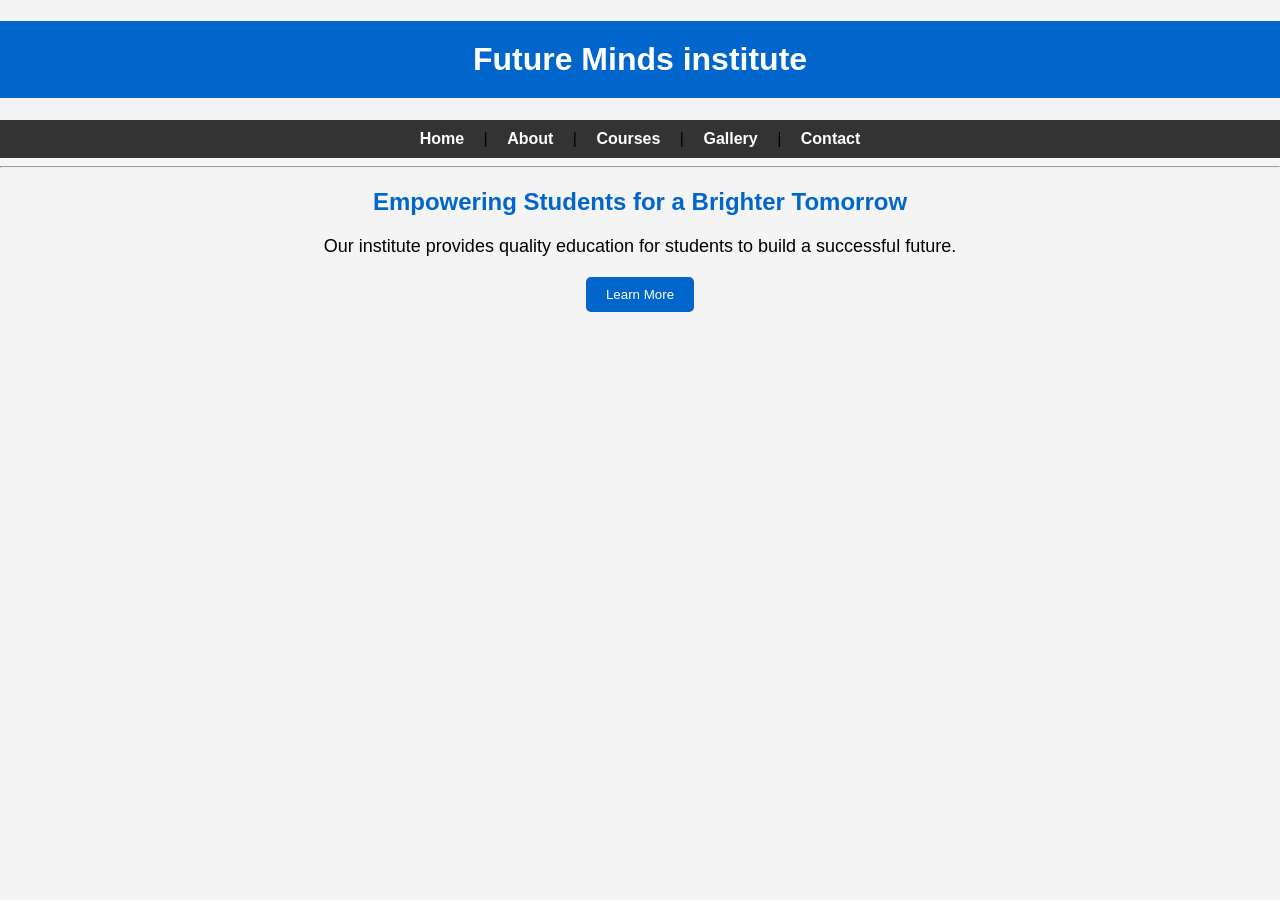
==== index.html @ 3199988d "Add files via upload" ====
<!DOCTYPE html>
<html lang="en">
<head>
    <meta charset="UTF-8">
    <meta name="viewport" content="width=device-width, initial-scale=1.0">
    <title>Educational Website</title>
    <link rel="stylesheet" href="style.css">
</head>
<script src="script.js"></script>

<body>

    <h1>Future Minds institute</h1>

    <nav>
        <a href="index.html">Home</a> |
        <a href="about.html">About</a> |
        <a href="courses.html">Courses</a> |
        <a href="gallery.html">Gallery</a> |
        <a href="contact.html">Contact</a>
    </nav>

    <hr>

    <h2>Empowering Students for a Brighter Tomorrow</h2>

    <p>
        Our institute provides quality education for students to build a successful future.
    </p>

    <button>Learn More</button>

</body>
</html>
---- style.css ----
body{
    font-family: Arial, sans-serif;
    margin:0;
    padding:0;
    background:#f4f4f4;
}

h1{
    background:#0066cc;
    color:white;
    padding:20px;
    text-align:center;
}

nav{
    background:#333;
    text-align:center;
    padding:10px;
}

nav a{
    color:white;
    text-decoration:none;
    margin:15px;
    font-weight:bold;
}

nav a:hover{
    color:yellow;
}

h2{
    text-align:center;
    color:#0066cc;
}

p{
    text-align:center;
    font-size:18px;
}

button{
    display:block;
    margin:20px auto;
    padding:10px 20px;
    background:#0066cc;
    color:white;
    border:none;
    border-radius:5px;
    cursor:pointer;
}

button:hover{
    background:#004999;
}
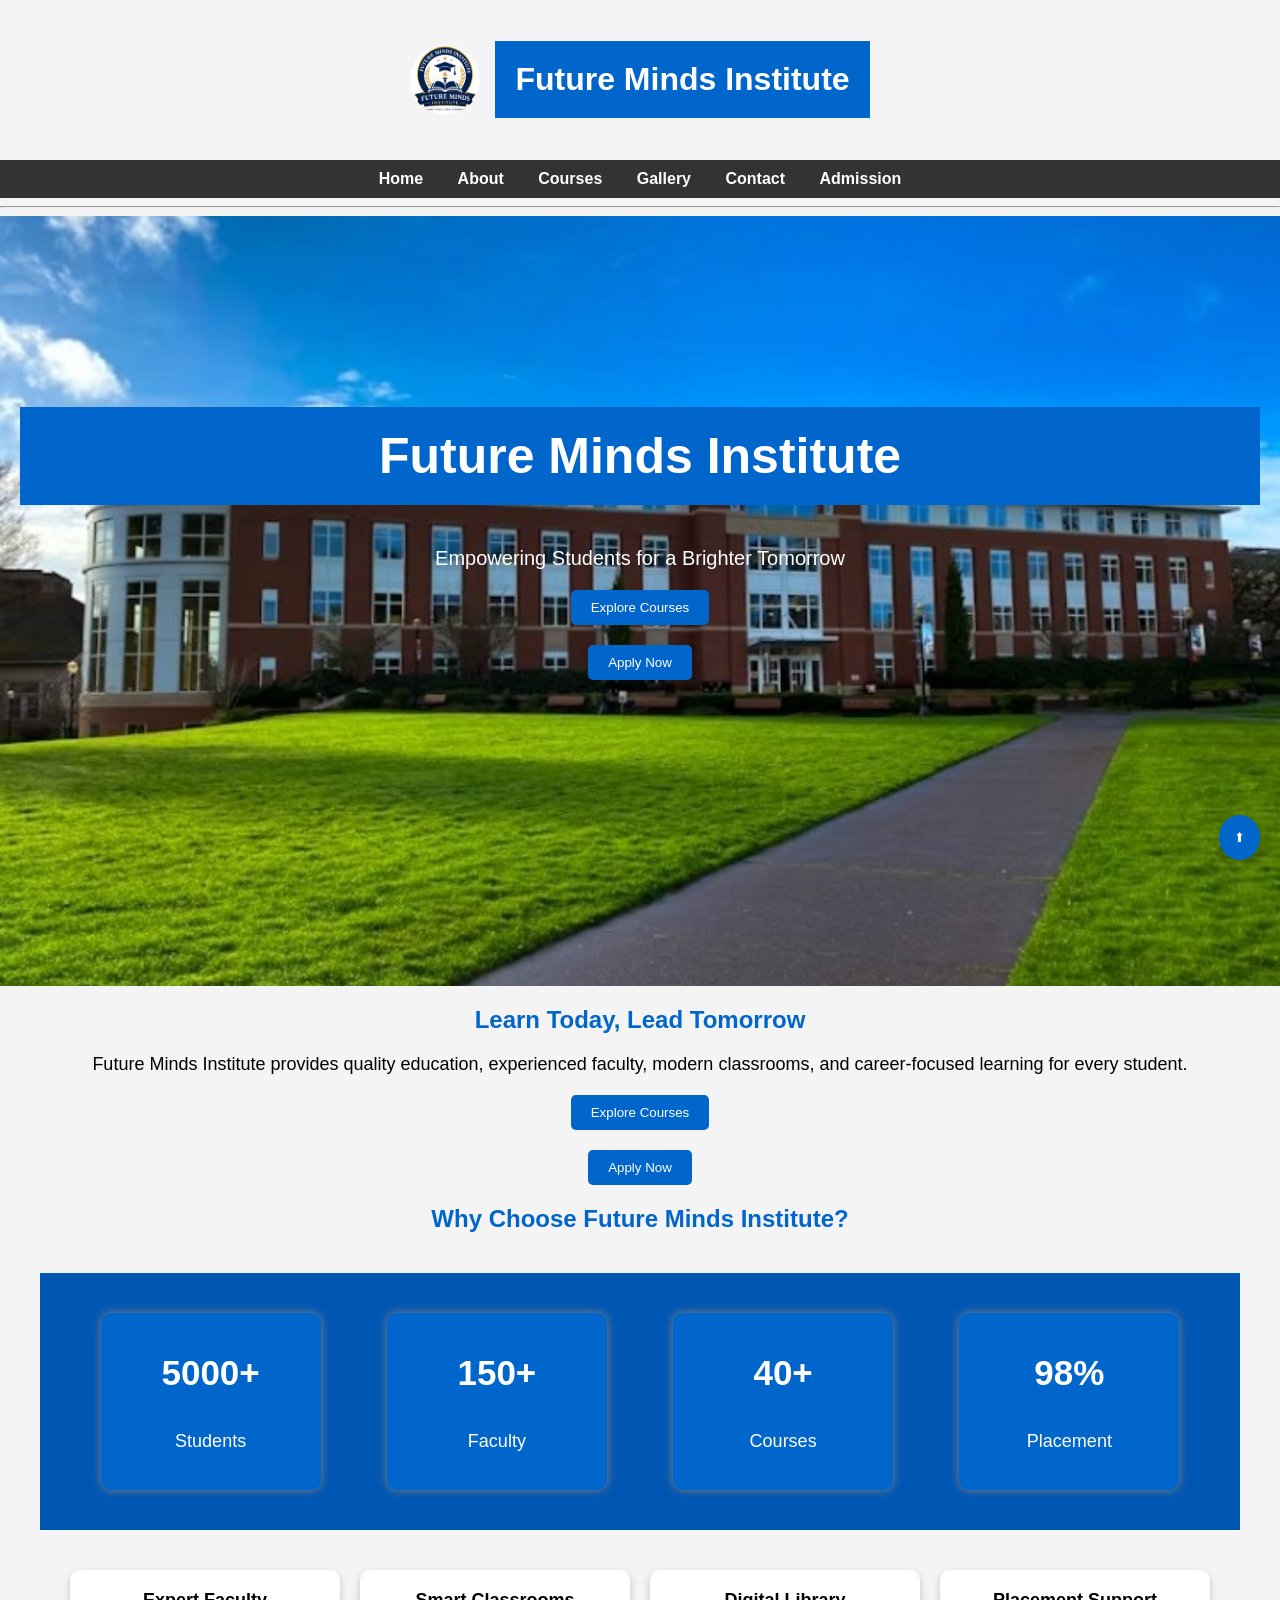
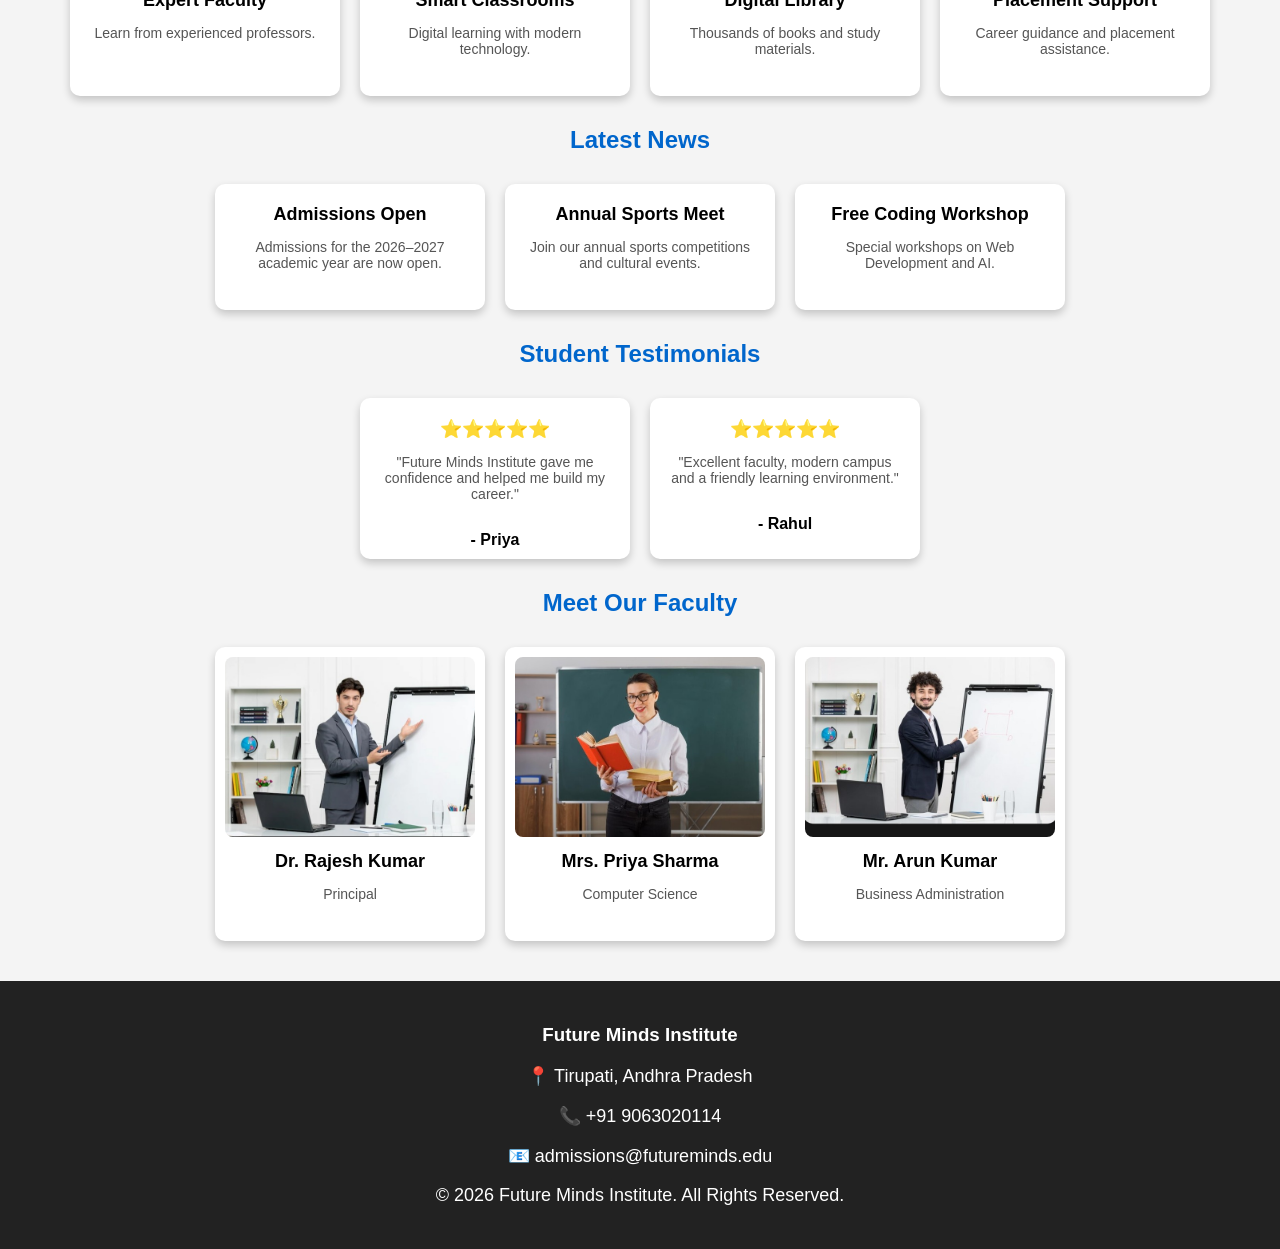
==== commit 965268cd: "Final Educational Website" ====
--- a/index.html
+++ b/index.html
@@ -1,34 +1,169 @@
-<!DOCTYPE html>
-<html lang="en">
-<head>
-    <meta charset="UTF-8">
-    <meta name="viewport" content="width=device-width, initial-scale=1.0">
-    <title>Educational Website</title>
-    <link rel="stylesheet" href="style.css">
-</head>
-<script src="script.js"></script>
-
-<body>
-
-    <h1>Future Minds institute</h1>
-
-    <nav>
-        <a href="index.html">Home</a> |
-        <a href="about.html">About</a> |
-        <a href="courses.html">Courses</a> |
-        <a href="gallery.html">Gallery</a> |
-        <a href="contact.html">Contact</a>
-    </nav>
-
-    <hr>
-
-    <h2>Empowering Students for a Brighter Tomorrow</h2>
-
-    <p>
-        Our institute provides quality education for students to build a successful future.
-    </p>
-
-    <button>Learn More</button>
-
-</body>
-</html>+<!DOCTYPE html>
+<html lang="en">
+<head>
+    <meta charset="UTF-8">
+    <meta name="viewport" content="width=device-width, initial-scale=1.0">
+    <title>Educational Website</title>
+    <link rel="stylesheet" href="style.css">
+</head>
+
+
+
+<button onclick="topFunction()" id="topBtn">⬆</button>
+
+<body>
+<div class="logo-container">
+    <img src="images/logo.jpeg" alt="Future Minds Institute Logo" width="70">
+    <h1>Future Minds Institute</h1>
+</div>
+
+    <nav>
+        <a href="index.html">Home</a> 
+        <a href="about.html">About</a> 
+        <a href="courses.html">Courses</a> 
+        <a href="gallery.html">Gallery</a> 
+        <a href="contact.html">Contact</a>
+        <a href="admission.html">Admission</a> 
+    </nav>
+
+    <hr>
+    <section class="hero">
+    <h1>Future Minds Institute</h1>
+    <p>Empowering Students for a Brighter Tomorrow</p>
+
+    <button onclick="showMessage()">Explore Courses</button>
+    <button>Apply Now</button>
+</section>
+
+
+    <h2>Learn Today, Lead Tomorrow</h2>
+
+<p>
+Future Minds Institute provides quality education, experienced faculty, modern classrooms, and career-focused learning for every student.
+</p>
+
+<button onclick="showMessage()">Explore Courses</button>
+<button>Apply Now</button>
+<h2>Why Choose Future Minds Institute?</h2>
+<div class="stats">
+
+<div class="box">
+<h1>5000+</h1>
+<p>Students</p>
+</div>
+
+<div class="box">
+<h1>150+</h1>
+<p>Faculty</p>
+</div>
+
+<div class="box">
+<h1>40+</h1>
+<p>Courses</p>
+</div>
+
+<div class="box">
+<h1>98%</h1>
+<p>Placement</p>
+</div>
+
+</div>
+
+<div class="features">
+
+<div class="card">
+<h3> Expert Faculty</h3>
+<p>Learn from experienced professors.</p>
+</div>
+
+<div class="card">
+<h3> Smart Classrooms</h3>
+<p>Digital learning with modern technology.</p>
+</div>
+
+<div class="card">
+<h3> Digital Library</h3>
+<p>Thousands of books and study materials.</p>
+</div>
+
+<div class="card">
+<h3> Placement Support</h3>
+<p>Career guidance and placement assistance.</p>
+</div>
+
+</div>
+<h2>Latest News</h2>
+
+<div class="features">
+
+<div class="card">
+<h3> Admissions Open</h3>
+<p>Admissions for the 2026–2027 academic year are now open.</p>
+</div>
+
+<div class="card">
+<h3> Annual Sports Meet</h3>
+<p>Join our annual sports competitions and cultural events.</p>
+</div>
+
+<div class="card">
+<h3> Free Coding Workshop</h3>
+<p>Special workshops on Web Development and AI.</p>
+</div>
+
+</div>
+<h2>Student Testimonials</h2>
+
+<div class="features">
+
+<div class="card">
+<h3>⭐⭐⭐⭐⭐</h3>
+<p>"Future Minds Institute gave me confidence and helped me build my career."</p>
+<b>- Priya</b>
+</div>
+
+<div class="card">
+<h3>⭐⭐⭐⭐⭐</h3>
+<p>"Excellent faculty, modern campus and a friendly learning environment."</p>
+<b>- Rahul</b>
+</div>
+
+</div>
+<h2>Meet Our Faculty</h2>
+
+<div class="features">
+
+<div class="card">
+<img src="images/faculty1.jpeg" alt="Faculty 1" width="150">
+<h3>Dr. Rajesh Kumar</h3>
+<p>Principal</p>
+</div>
+
+<div class="card">
+<img src="images/faculty2.jpeg" alt="Faculty 2" width="150">
+<h3>Mrs. Priya Sharma</h3>
+<p>Computer Science</p>
+</div>
+
+<div class="card">
+<img src="images/faculty3.jpeg" alt="Faculty 3" width="150">
+<h3>Mr. Arun Kumar</h3>
+<p>Business Administration</p>
+</div>
+
+</div>
+
+<footer>
+
+<h3>Future Minds Institute</h3>
+
+<p>📍 Tirupati, Andhra Pradesh</p>
+
+<p>📞 +91 9063020114</p>
+
+<p>📧 admissions@futureminds.edu</p>
+
+<p>© 2026 Future Minds Institute. All Rights Reserved.</p>
+
+</footer>
+
--- a/style.css
+++ b/style.css
@@ -1,55 +1,313 @@
-body{
-    font-family: Arial, sans-serif;
-    margin:0;
-    padding:0;
-    background:#f4f4f4;
-}
-
-h1{
-    background:#0066cc;
-    color:white;
-    padding:20px;
-    text-align:center;
-}
-
-nav{
-    background:#333;
-    text-align:center;
-    padding:10px;
-}
-
-nav a{
-    color:white;
-    text-decoration:none;
-    margin:15px;
-    font-weight:bold;
-}
-
-nav a:hover{
-    color:yellow;
-}
-
-h2{
-    text-align:center;
-    color:#0066cc;
-}
-
-p{
-    text-align:center;
-    font-size:18px;
-}
-
-button{
-    display:block;
-    margin:20px auto;
-    padding:10px 20px;
-    background:#0066cc;
-    color:white;
-    border:none;
-    border-radius:5px;
-    cursor:pointer;
-}
-
-button:hover{
-    background:#004999;
+body{
+    font-family: Arial, sans-serif;
+    margin:0;
+    padding:0;
+    background:#f4f4f4;
+}
+
+h1{
+    background:#0066cc;
+    color:white;
+    padding:20px;
+    text-align:center;
+}
+
+nav{
+    background:#333;
+    text-align:center;
+    padding:10px;
+}
+
+nav a{
+    color:white;
+    text-decoration:none;
+    margin:15px;
+    font-weight:bold;
+}
+
+nav a:hover{
+    color:yellow;
+}
+
+h2{
+    text-align:center;
+    color:#0066cc;
+}
+
+p{
+    text-align:center;
+    font-size:18px;
+}
+
+button{
+    display:block;
+    margin:20px auto;
+    padding:10px 20px;
+    background:#0066cc;
+    color:white;
+    border:none;
+    border-radius:5px;
+    cursor:pointer;
+}
+
+button:hover{
+    background:#004999;
+}
+.features{
+display:flex;
+justify-content:center;
+gap:20px;
+flex-wrap:wrap;
+margin:30px;
+}
+
+.card{
+background:white;
+width:220px;
+padding:20px;
+border-radius:10px;
+box-shadow:0 0 10px gray;
+text-align:center;
+}
+
+.card:hover{
+transform:scale(1.05);
+}
+.stats{
+display:flex;
+justify-content:center;
+gap:25px;
+flex-wrap:wrap;
+margin:40px;
+}
+
+.box{
+background:#0066cc;
+color:white;
+width:180px;
+padding:20px;
+border-radius:10px;
+text-align:center;
+box-shadow:0 0 10px gray;
+}
+
+.box h1{
+margin:0;
+font-size:35px;
+}
+footer{
+background:#222;
+color:white;
+text-align:center;
+padding:25px;
+margin-top:40px;
+}
+#topBtn{
+    position: fixed;
+    bottom: 20px;
+    right: 20px;
+    padding: 15px;
+    border: none;
+    border-radius: 50%;
+    cursor: pointer;
+}
+.hero{
+    background:linear-gradient(rgba(0,0,0,.5),rgba(0,0,0,.5)), url("images/building.jpg");
+    background-size:cover;
+    background-position:center;
+    color:white;
+    text-align:center;
+    padding:120px 20px;
+}
+
+.hero h1{
+    font-size:50px;
+}
+
+.hero p{
+    font-size:22px;
+}
+.hero {
+    background: url("images/hero.jpeg") no-repeat center center/cover;
+    height: 500px;
+    color: white;
+    text-align: center;
+    padding-top: 150px;
+}
+
+.hero h2{
+    font-size:40px;
+}
+
+.hero p{
+    font-size:20px;
+}
+nav{
+    position: sticky;
+    top:0;
+    z-index:1000;
+}
+.card{
+    transition:0.4s;
+}
+
+.card:hover{
+    transform:translateY(-10px);
+    box-shadow:0 10px 20px rgba(0,0,0,0.3);
+}
+
+button:hover{
+    background:#ff9800;
+}
+.logo-container{
+    display:flex;
+    align-items:center;
+    justify-content:center;
+    gap:15px;
+    margin:20px 0;
+}
+
+.logo-container img{
+    width:70px;
+    height:70px;
+    border-radius:50%;
+}
+
+.stats{
+    display: flex;
+    justify-content: space-around;
+    background: #0056b3;
+    color: white;
+    padding: 40px;
+    text-align: center;
+}
+
+.stats h2{
+    font-size: 36px;
+}
+
+.cta{
+    background:#0d6efd;
+    color:white;
+    text-align:center;
+    padding:50px;
+}
+.gallery-container{
+    display: flex;
+    flex-wrap: wrap;
+    justify-content: center;
+    gap: 20px;
+    padding: 20px;
+}
+
+.card{
+    width: 250px;
+    background: white;
+    border-radius: 10px;
+    box-shadow: 0 4px 8px rgba(0,0,0,0.2);
+    text-align: center;
+    overflow: hidden;
+}
+
+.card img{
+    width: 100%;
+    height: 180px;
+    object-fit: cover;
+}
+
+.card h3{
+    margin: 10px 0;
+}
+
+.card p{
+    padding: 0 10px 15px;
+    color: #555;
+}
+.gallery-container{
+    display: grid;
+    grid-template-columns: repeat(2, 1fr);
+    gap: 20px;
+    padding: 20px;
+}
+
+.card{
+    background: white;
+    border-radius: 10px;
+    box-shadow: 0 4px 8px rgba(0,0,0,0.2);
+    text-align: center;
+    padding: 10px;
+}
+
+.card img{
+    width: 100%;
+    height: 220px;
+    object-fit: cover;
+    border-radius: 8px;
+}
+
+.gallery-container{
+    display: grid;
+    grid-template-columns: repeat(4, 1fr);
+    gap: 20px;
+    padding: 20px;
+}
+
+.card{
+    background: white;
+    border-radius: 10px;
+    box-shadow: 0 4px 8px rgba(0,0,0,0.2);
+    text-align: center;
+    padding: 10px;
+}
+
+.card img{
+    width: 100%;
+    height: 180px;
+    object-fit: cover;
+    border-radius: 8px;
+}
+
+.card h3{
+    font-size: 18px;
+    margin: 10px 0;
+}
+
+.card p{
+    font-size: 14px;
+    color: #555;
+}
+.admission-form{
+    width:60%;
+    margin:auto;
+    background:white;
+    padding:30px;
+    border-radius:10px;
+    box-shadow:0 0 10px gray;
+}
+
+.admission-form input,
+.admission-form textarea,
+.admission-form select{
+    width:100%;
+    padding:10px;
+    margin-top:5px;
+    border:1px solid #ccc;
+    border-radius:5px;
+}
+
+.admission-form input[type="radio"]{
+    width:auto;
+}
+
+.admission-form input[type="submit"]{
+    background:#0056b3;
+    color:white;
+    border:none;
+    padding:12px;
+    cursor:pointer;
+    font-size:18px;
+}
+
+.admission-form input[type="submit"]:hover{
+    background:#003d80;
 }
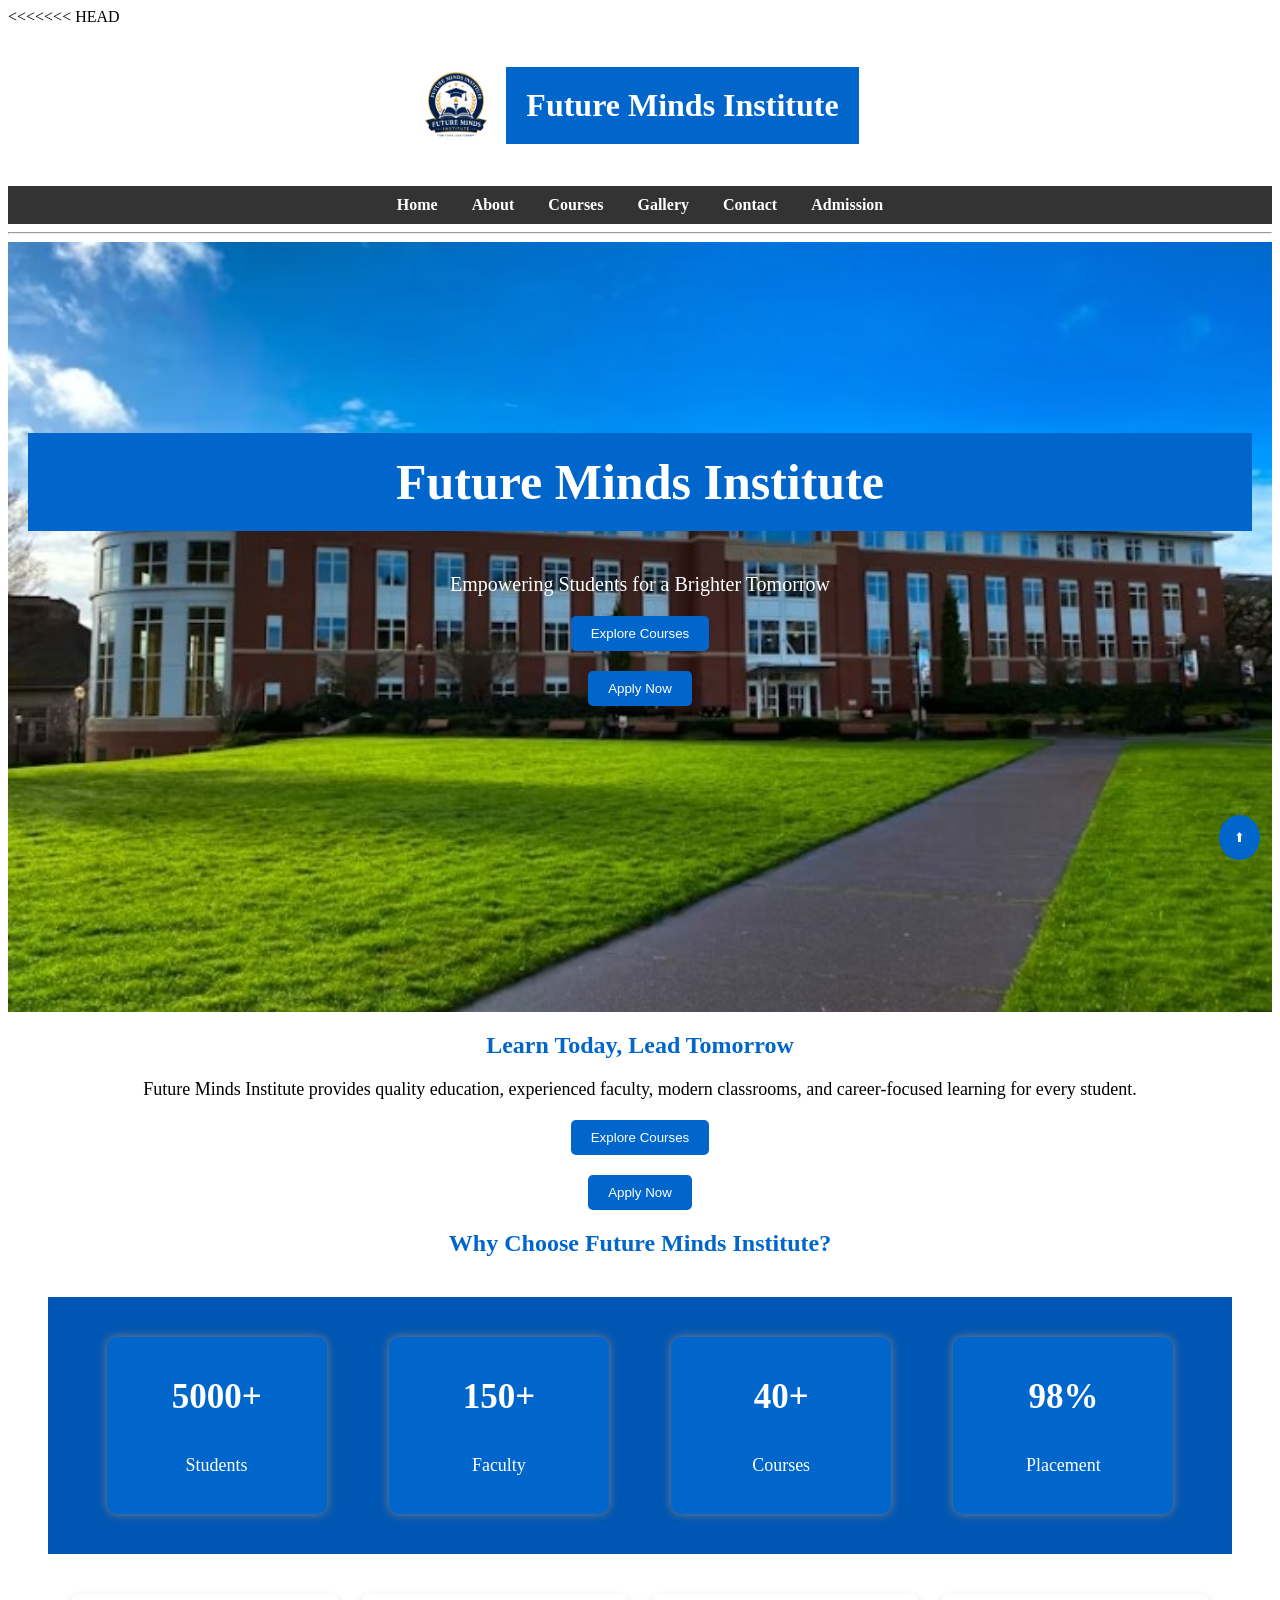
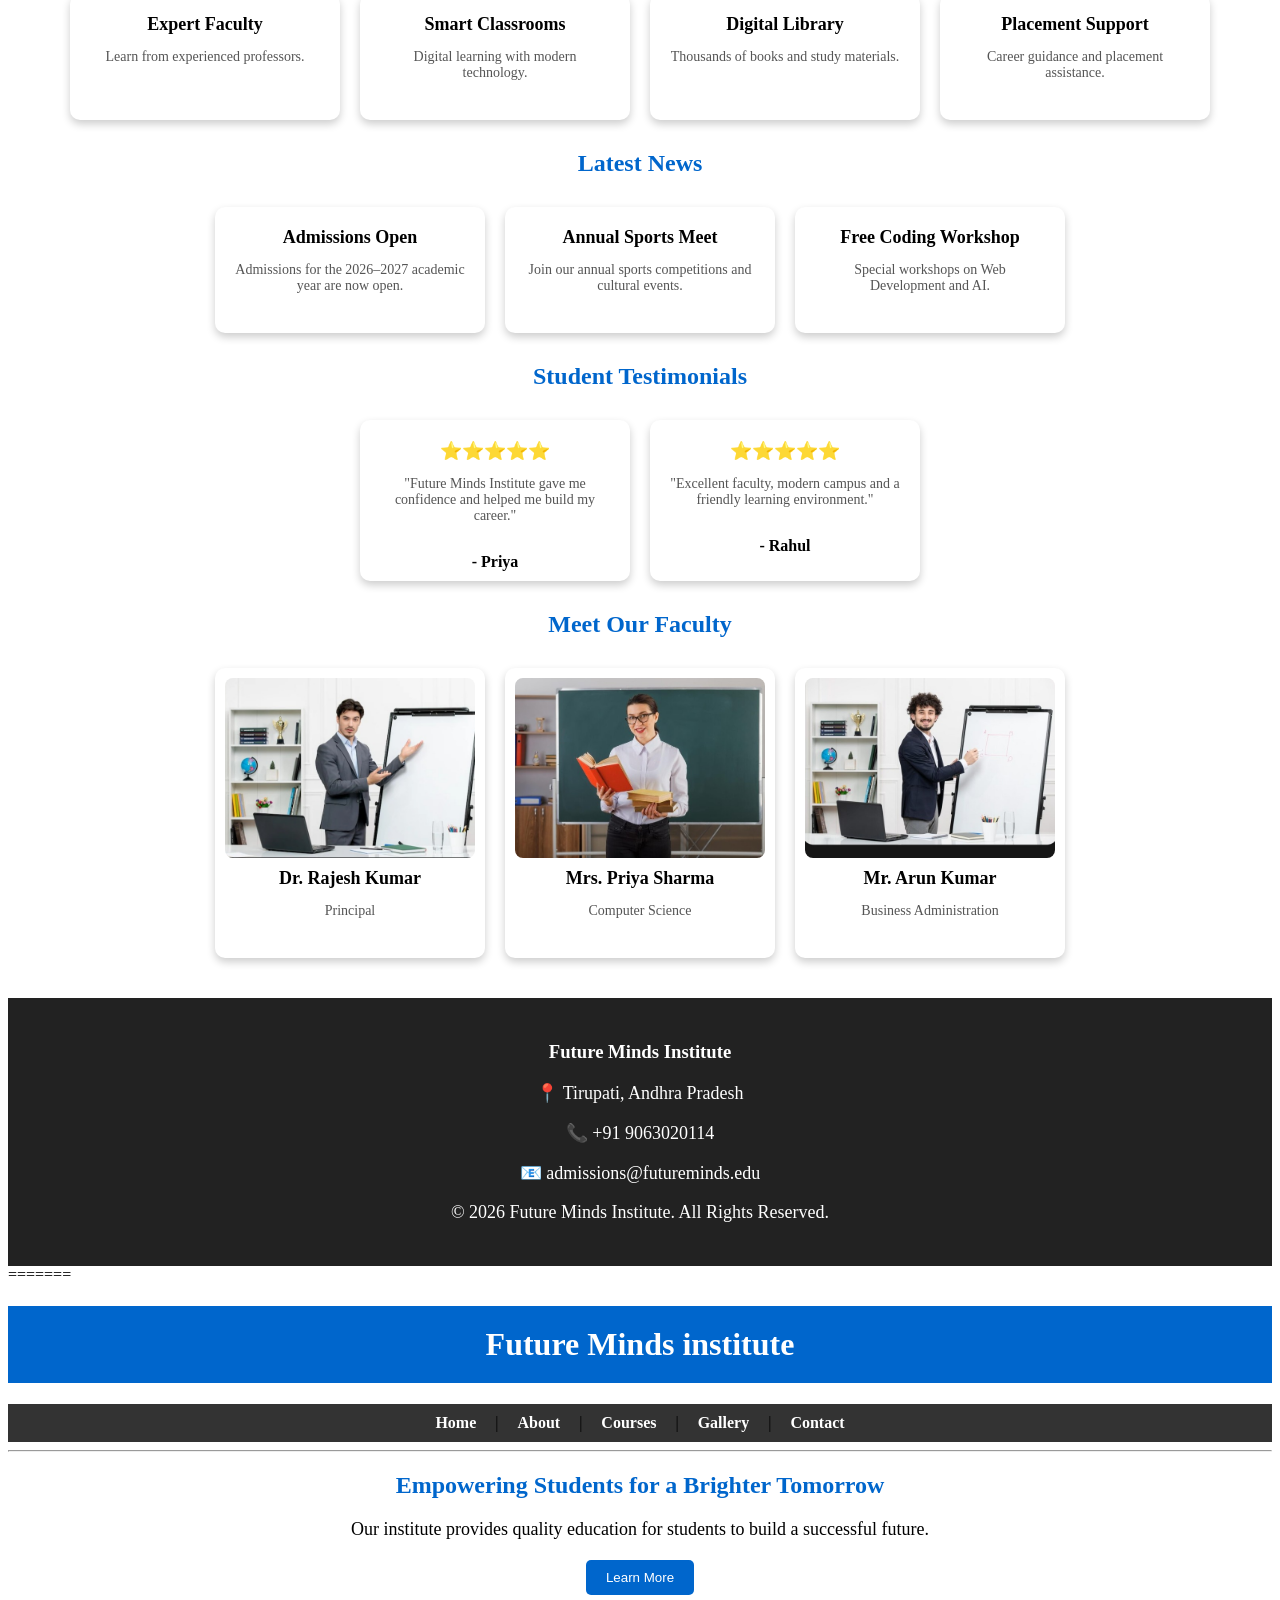
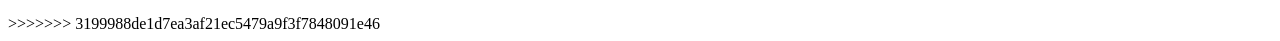
==== commit 5dd2831a: "Resolved merge conflicts" ====
--- a/index.html
+++ b/index.html
@@ -1,3 +1,4 @@
+<<<<<<< HEAD
 <!DOCTYPE html>
 <html lang="en">
 <head>
@@ -167,3 +168,39 @@
 
 </footer>
 
+=======
+<!DOCTYPE html>
+<html lang="en">
+<head>
+    <meta charset="UTF-8">
+    <meta name="viewport" content="width=device-width, initial-scale=1.0">
+    <title>Educational Website</title>
+    <link rel="stylesheet" href="style.css">
+</head>
+<script src="script.js"></script>
+
+<body>
+
+    <h1>Future Minds institute</h1>
+
+    <nav>
+        <a href="index.html">Home</a> |
+        <a href="about.html">About</a> |
+        <a href="courses.html">Courses</a> |
+        <a href="gallery.html">Gallery</a> |
+        <a href="contact.html">Contact</a>
+    </nav>
+
+    <hr>
+
+    <h2>Empowering Students for a Brighter Tomorrow</h2>
+
+    <p>
+        Our institute provides quality education for students to build a successful future.
+    </p>
+
+    <button>Learn More</button>
+
+</body>
+</html>
+>>>>>>> 3199988de1d7ea3af21ec5479a9f3f7848091e46
--- a/style.css
+++ b/style.css
@@ -1,3 +1,4 @@
+<<<<<<< HEAD
 body{
     font-family: Arial, sans-serif;
     margin:0;
@@ -310,4 +311,60 @@
 
 .admission-form input[type="submit"]:hover{
     background:#003d80;
+=======
+body{
+    font-family: Arial, sans-serif;
+    margin:0;
+    padding:0;
+    background:#f4f4f4;
+}
+
+h1{
+    background:#0066cc;
+    color:white;
+    padding:20px;
+    text-align:center;
+}
+
+nav{
+    background:#333;
+    text-align:center;
+    padding:10px;
+}
+
+nav a{
+    color:white;
+    text-decoration:none;
+    margin:15px;
+    font-weight:bold;
+}
+
+nav a:hover{
+    color:yellow;
+}
+
+h2{
+    text-align:center;
+    color:#0066cc;
+}
+
+p{
+    text-align:center;
+    font-size:18px;
+}
+
+button{
+    display:block;
+    margin:20px auto;
+    padding:10px 20px;
+    background:#0066cc;
+    color:white;
+    border:none;
+    border-radius:5px;
+    cursor:pointer;
+}
+
+button:hover{
+    background:#004999;
+>>>>>>> 3199988de1d7ea3af21ec5479a9f3f7848091e46
 }
--- a/style.css
+++ b/style.css
@@ -1,3 +1,4 @@
+<<<<<<< HEAD
 body{
     font-family: Arial, sans-serif;
     margin:0;
@@ -310,4 +311,60 @@
 
 .admission-form input[type="submit"]:hover{
     background:#003d80;
+=======
+body{
+    font-family: Arial, sans-serif;
+    margin:0;
+    padding:0;
+    background:#f4f4f4;
+}
+
+h1{
+    background:#0066cc;
+    color:white;
+    padding:20px;
+    text-align:center;
+}
+
+nav{
+    background:#333;
+    text-align:center;
+    padding:10px;
+}
+
+nav a{
+    color:white;
+    text-decoration:none;
+    margin:15px;
+    font-weight:bold;
+}
+
+nav a:hover{
+    color:yellow;
+}
+
+h2{
+    text-align:center;
+    color:#0066cc;
+}
+
+p{
+    text-align:center;
+    font-size:18px;
+}
+
+button{
+    display:block;
+    margin:20px auto;
+    padding:10px 20px;
+    background:#0066cc;
+    color:white;
+    border:none;
+    border-radius:5px;
+    cursor:pointer;
+}
+
+button:hover{
+    background:#004999;
+>>>>>>> 3199988de1d7ea3af21ec5479a9f3f7848091e46
 }
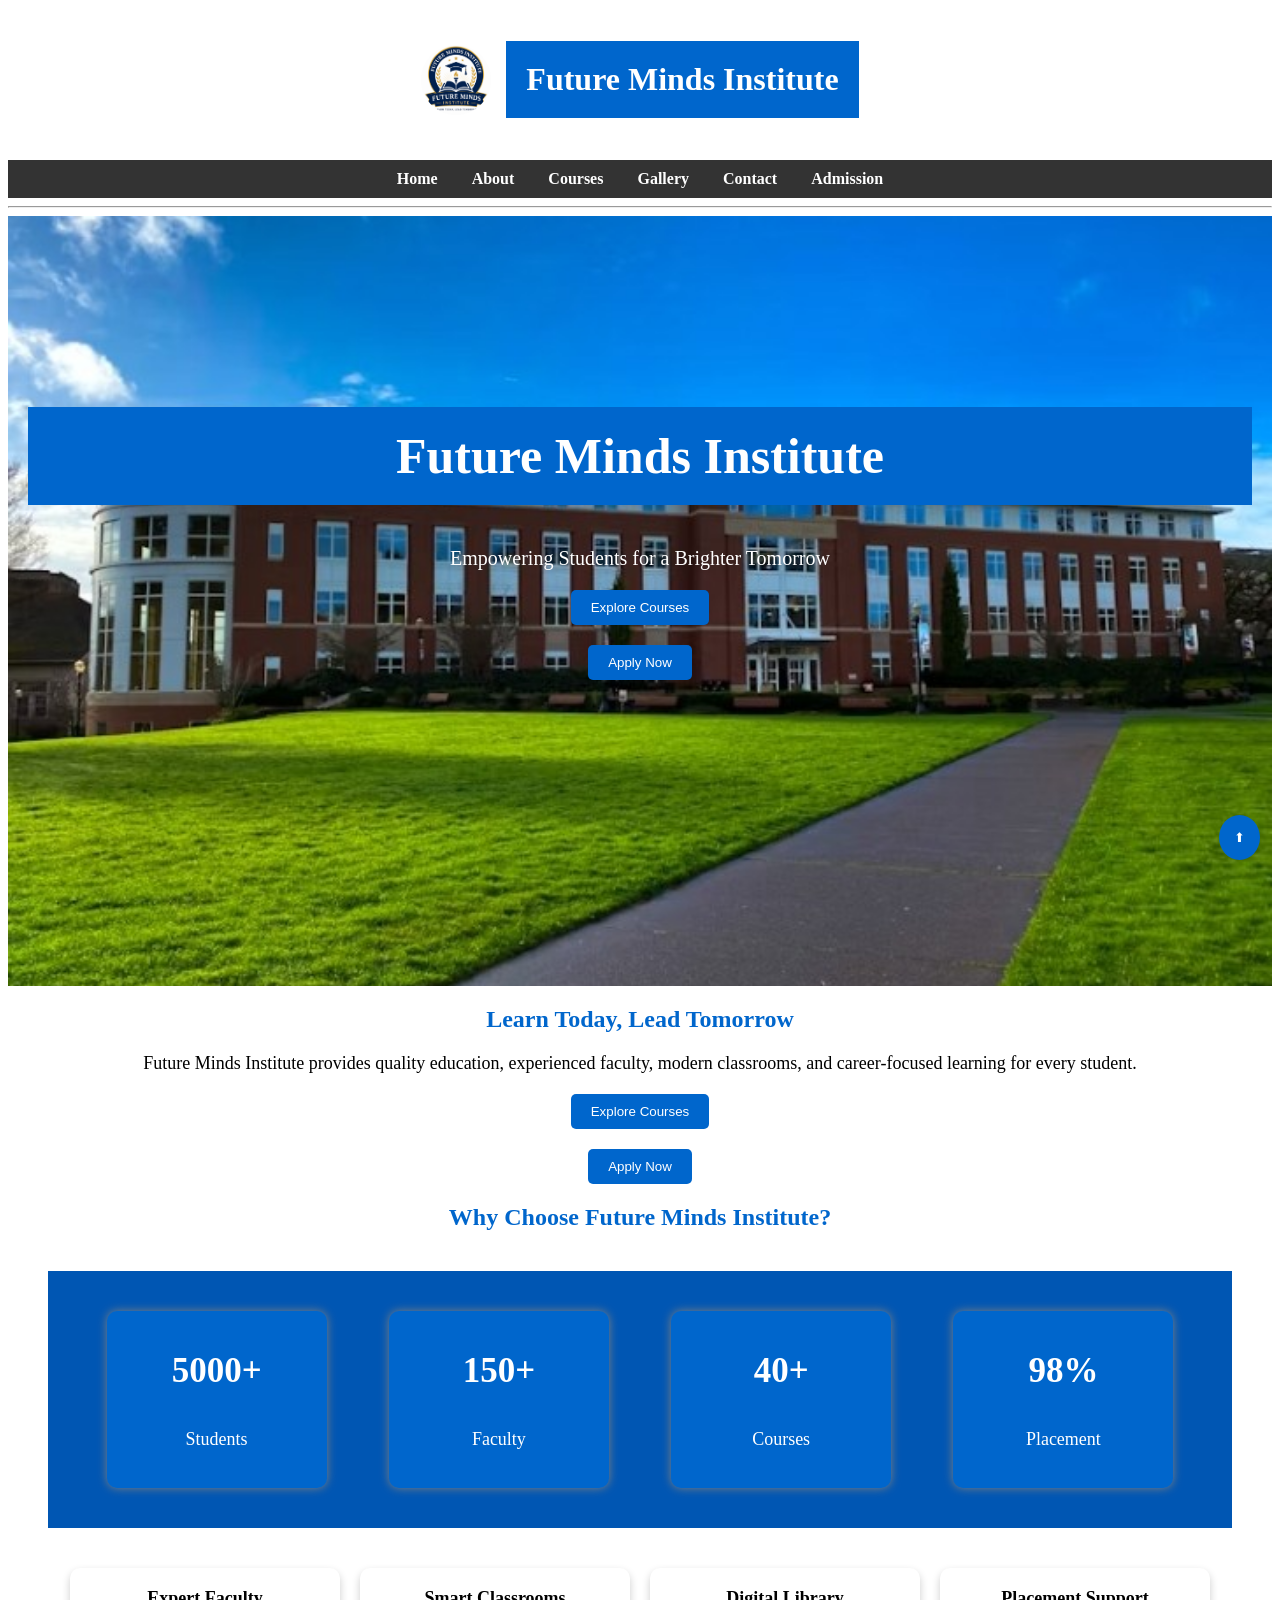
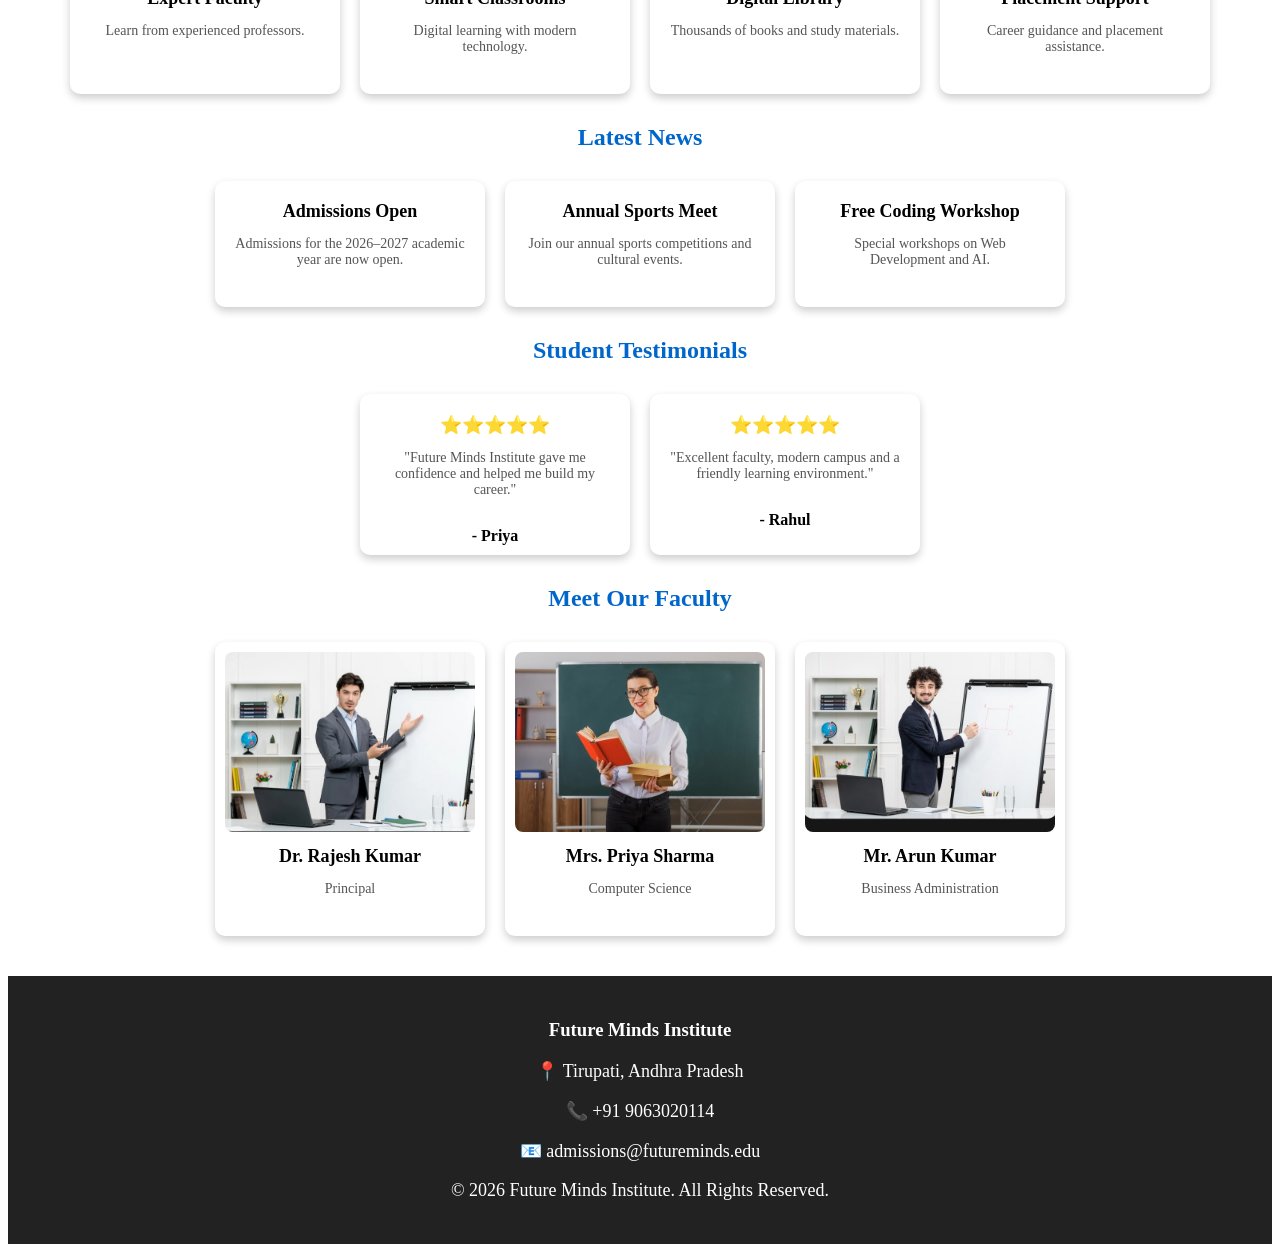
==== commit 16207fe5: "fixed merge conflict" ====
--- a/index.html
+++ b/index.html
@@ -1,4 +1,3 @@
-<<<<<<< HEAD
 <!DOCTYPE html>
 <html lang="en">
 <head>
@@ -168,39 +167,3 @@
 
 </footer>
 
-=======
-<!DOCTYPE html>
-<html lang="en">
-<head>
-    <meta charset="UTF-8">
-    <meta name="viewport" content="width=device-width, initial-scale=1.0">
-    <title>Educational Website</title>
-    <link rel="stylesheet" href="style.css">
-</head>
-<script src="script.js"></script>
-
-<body>
-
-    <h1>Future Minds institute</h1>
-
-    <nav>
-        <a href="index.html">Home</a> |
-        <a href="about.html">About</a> |
-        <a href="courses.html">Courses</a> |
-        <a href="gallery.html">Gallery</a> |
-        <a href="contact.html">Contact</a>
-    </nav>
-
-    <hr>
-
-    <h2>Empowering Students for a Brighter Tomorrow</h2>
-
-    <p>
-        Our institute provides quality education for students to build a successful future.
-    </p>
-
-    <button>Learn More</button>
-
-</body>
-</html>
->>>>>>> 3199988de1d7ea3af21ec5479a9f3f7848091e46
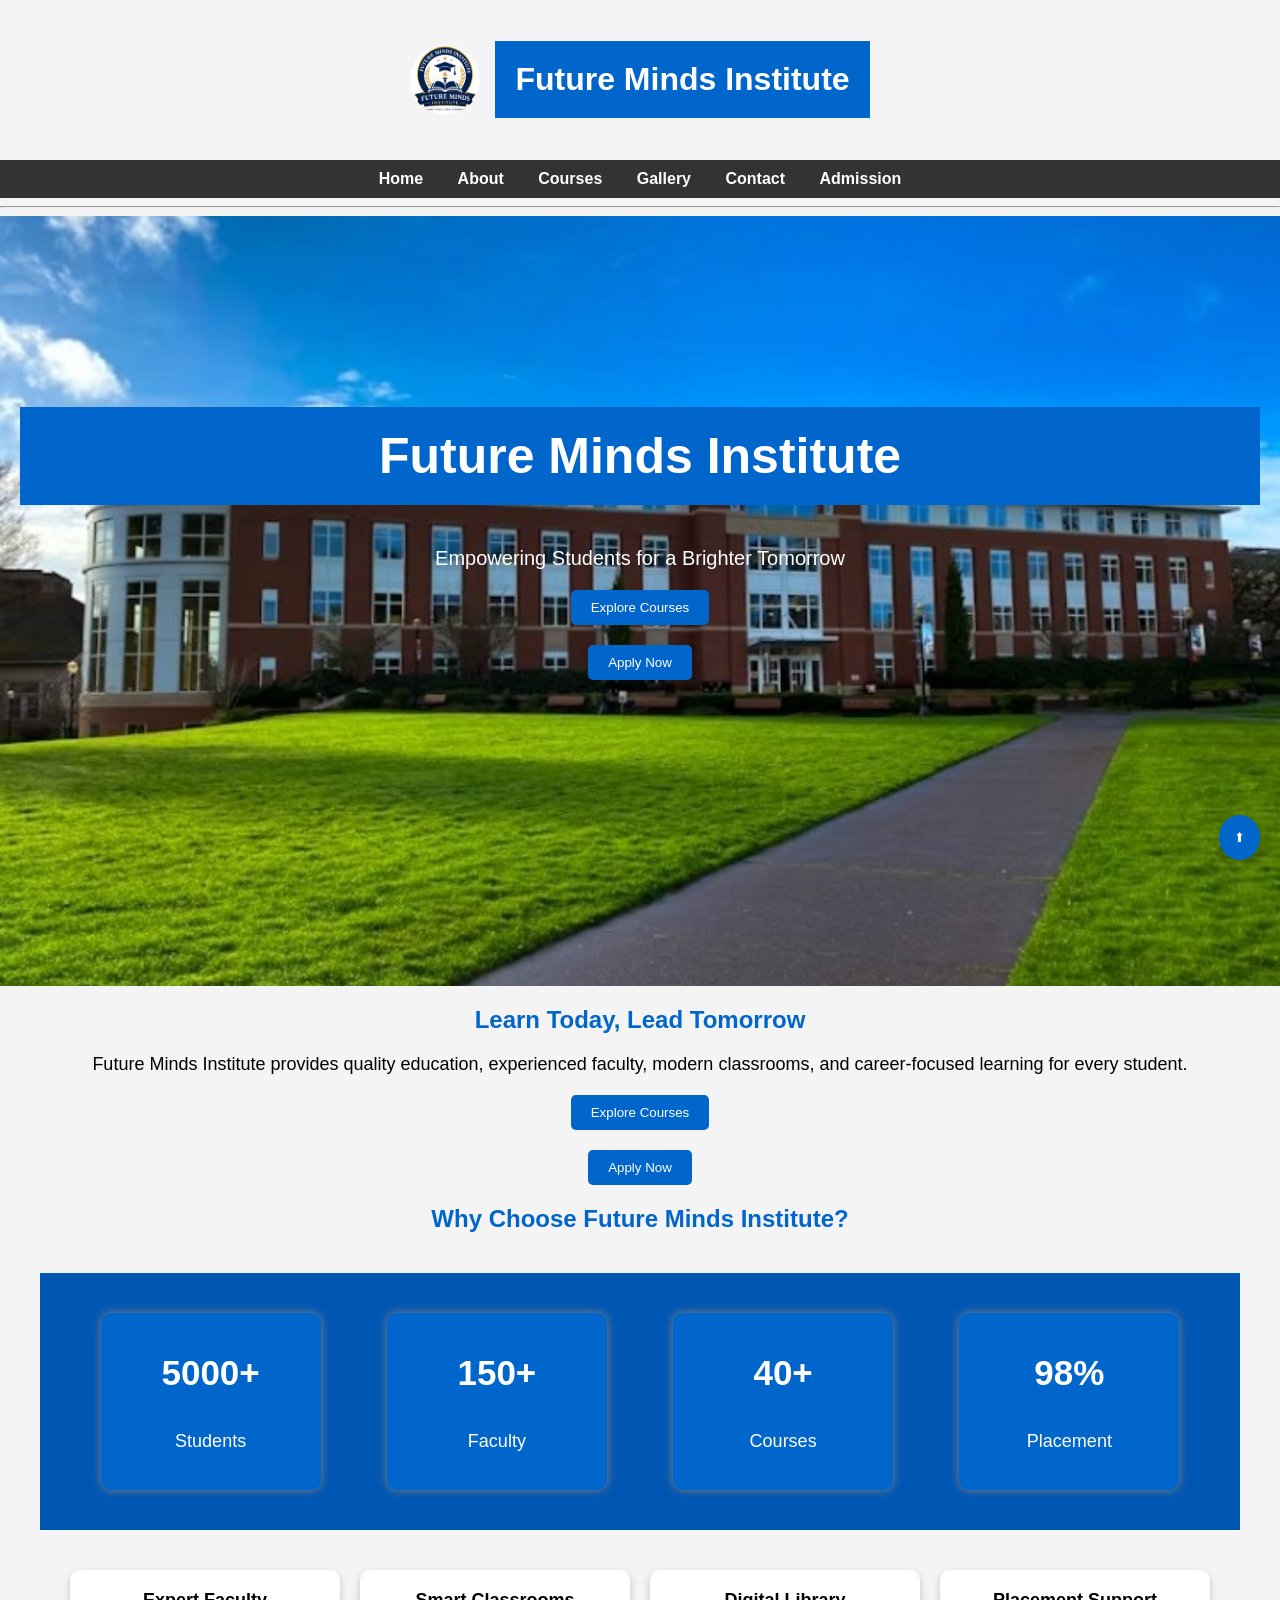
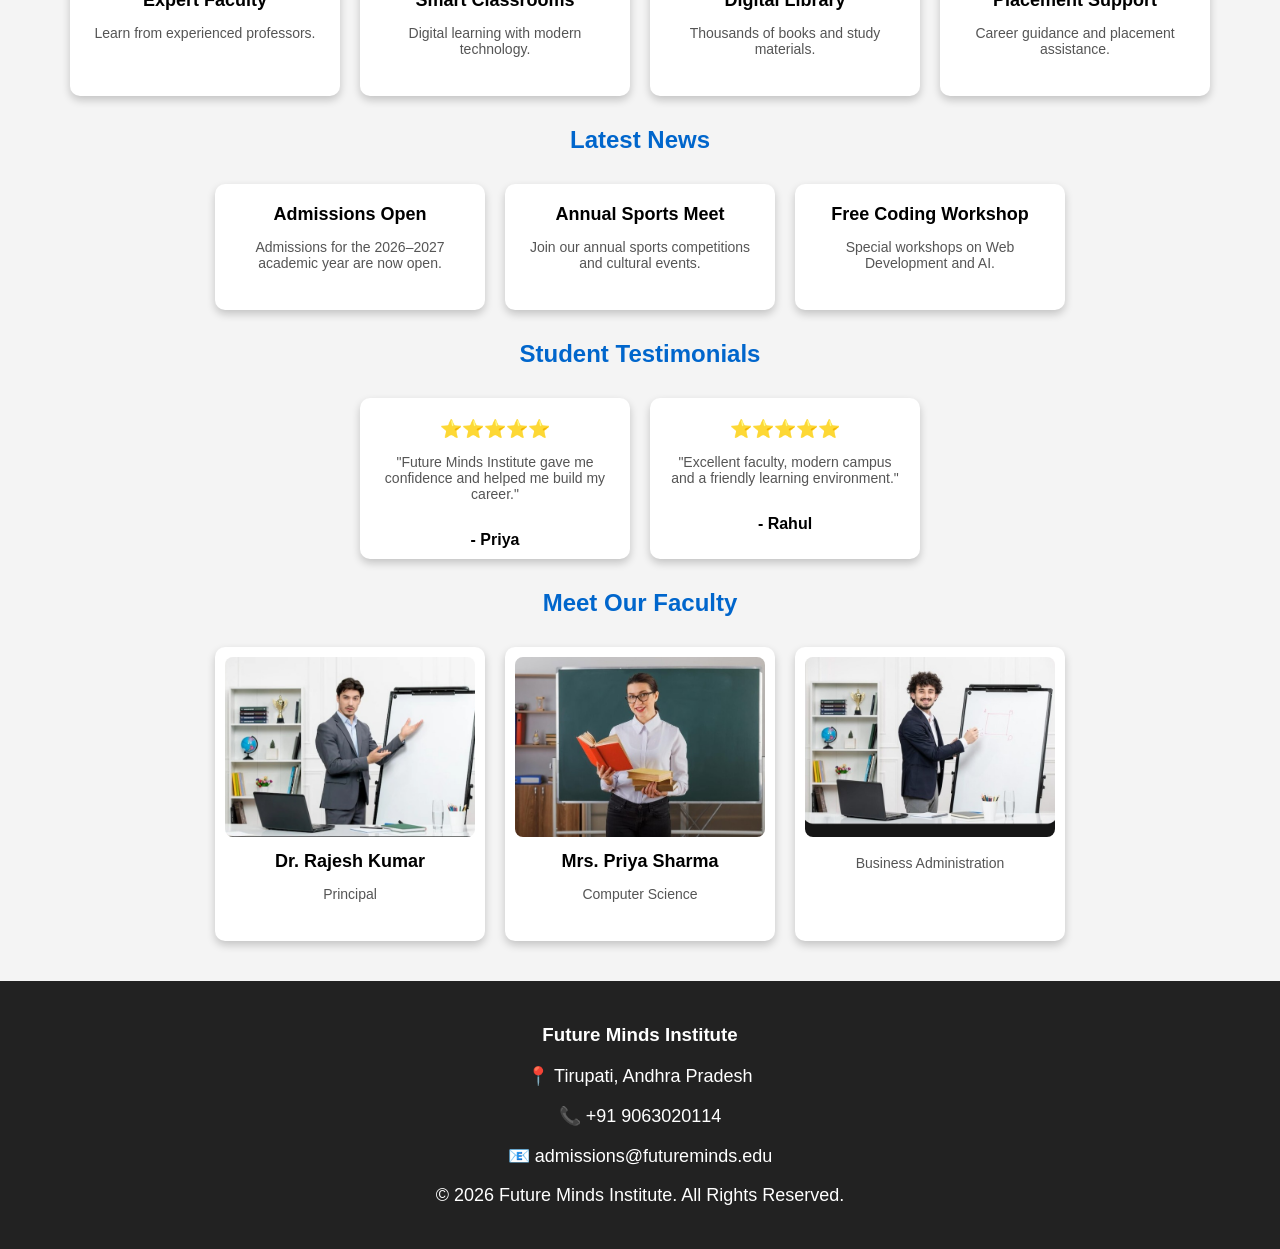
==== commit 1428f33f: "Improved SEO" ====
--- a/index.html
+++ b/index.html
@@ -1,19 +1,26 @@
 <!DOCTYPE html>
 <html lang="en">
 <head>
+
     <meta charset="UTF-8">
     <meta name="viewport" content="width=device-width, initial-scale=1.0">
-    <title>Educational Website</title>
+    <meta name="description" content="Future Minds Institute provides quality education with experienced faculty, smart classrooms, computer labs, library, sports facilities, cultural activities, and online admissions.">
+    <meta name="keywords" content="Future Minds Institute, College, Education, Admissions, Computer Science, Library, Smart Classroom, Andhra Pradesh">
+    <meta name="author" content="Future Minds Institute">
+    
+    
+    <title>Future Minds Institute | Best Educational Institute in Andhra Pradesh</title> 
+    
     <link rel="stylesheet" href="style.css">
 </head>
 
-
+<body>
 
 <button onclick="topFunction()" id="topBtn">⬆</button>
 
-<body>
+
 <div class="logo-container">
-    <img src="images/logo.jpeg" alt="Future Minds Institute Logo" width="70">
+    <img src="images/logo.jpeg" alt="Official Logo Of Future Minds Institute" width="70">
     <h1>Future Minds Institute</h1>
 </div>
 
@@ -134,20 +141,19 @@
 <div class="features">
 
 <div class="card">
-<img src="images/faculty1.jpeg" alt="Faculty 1" width="150">
+<img src="images/faculty1.jpeg" alt="Principal Dr. Rajesh Kumar" width="150">
 <h3>Dr. Rajesh Kumar</h3>
 <p>Principal</p>
 </div>
 
 <div class="card">
-<img src="images/faculty2.jpeg" alt="Faculty 2" width="150">
+<img src="images/faculty2.jpeg" alt="Computer Science Faculty Mrs. Priya Sharma" width="150">
 <h3>Mrs. Priya Sharma</h3>
 <p>Computer Science</p>
 </div>
 
 <div class="card">
-<img src="images/faculty3.jpeg" alt="Faculty 3" width="150">
-<h3>Mr. Arun Kumar</h3>
+<img src="images/faculty3.jpeg" alt="Business Administration Faculty Mr. Arun Kumar" width="150">
 <p>Business Administration</p>
 </div>
 
--- a/style.css
+++ b/style.css
@@ -1,4 +1,3 @@
-<<<<<<< HEAD
 body{
     font-family: Arial, sans-serif;
     margin:0;
@@ -311,60 +310,4 @@
 
 .admission-form input[type="submit"]:hover{
     background:#003d80;
-=======
-body{
-    font-family: Arial, sans-serif;
-    margin:0;
-    padding:0;
-    background:#f4f4f4;
-}
-
-h1{
-    background:#0066cc;
-    color:white;
-    padding:20px;
-    text-align:center;
-}
-
-nav{
-    background:#333;
-    text-align:center;
-    padding:10px;
-}
-
-nav a{
-    color:white;
-    text-decoration:none;
-    margin:15px;
-    font-weight:bold;
-}
-
-nav a:hover{
-    color:yellow;
-}
-
-h2{
-    text-align:center;
-    color:#0066cc;
-}
-
-p{
-    text-align:center;
-    font-size:18px;
-}
-
-button{
-    display:block;
-    margin:20px auto;
-    padding:10px 20px;
-    background:#0066cc;
-    color:white;
-    border:none;
-    border-radius:5px;
-    cursor:pointer;
-}
-
-button:hover{
-    background:#004999;
->>>>>>> 3199988de1d7ea3af21ec5479a9f3f7848091e46
 }
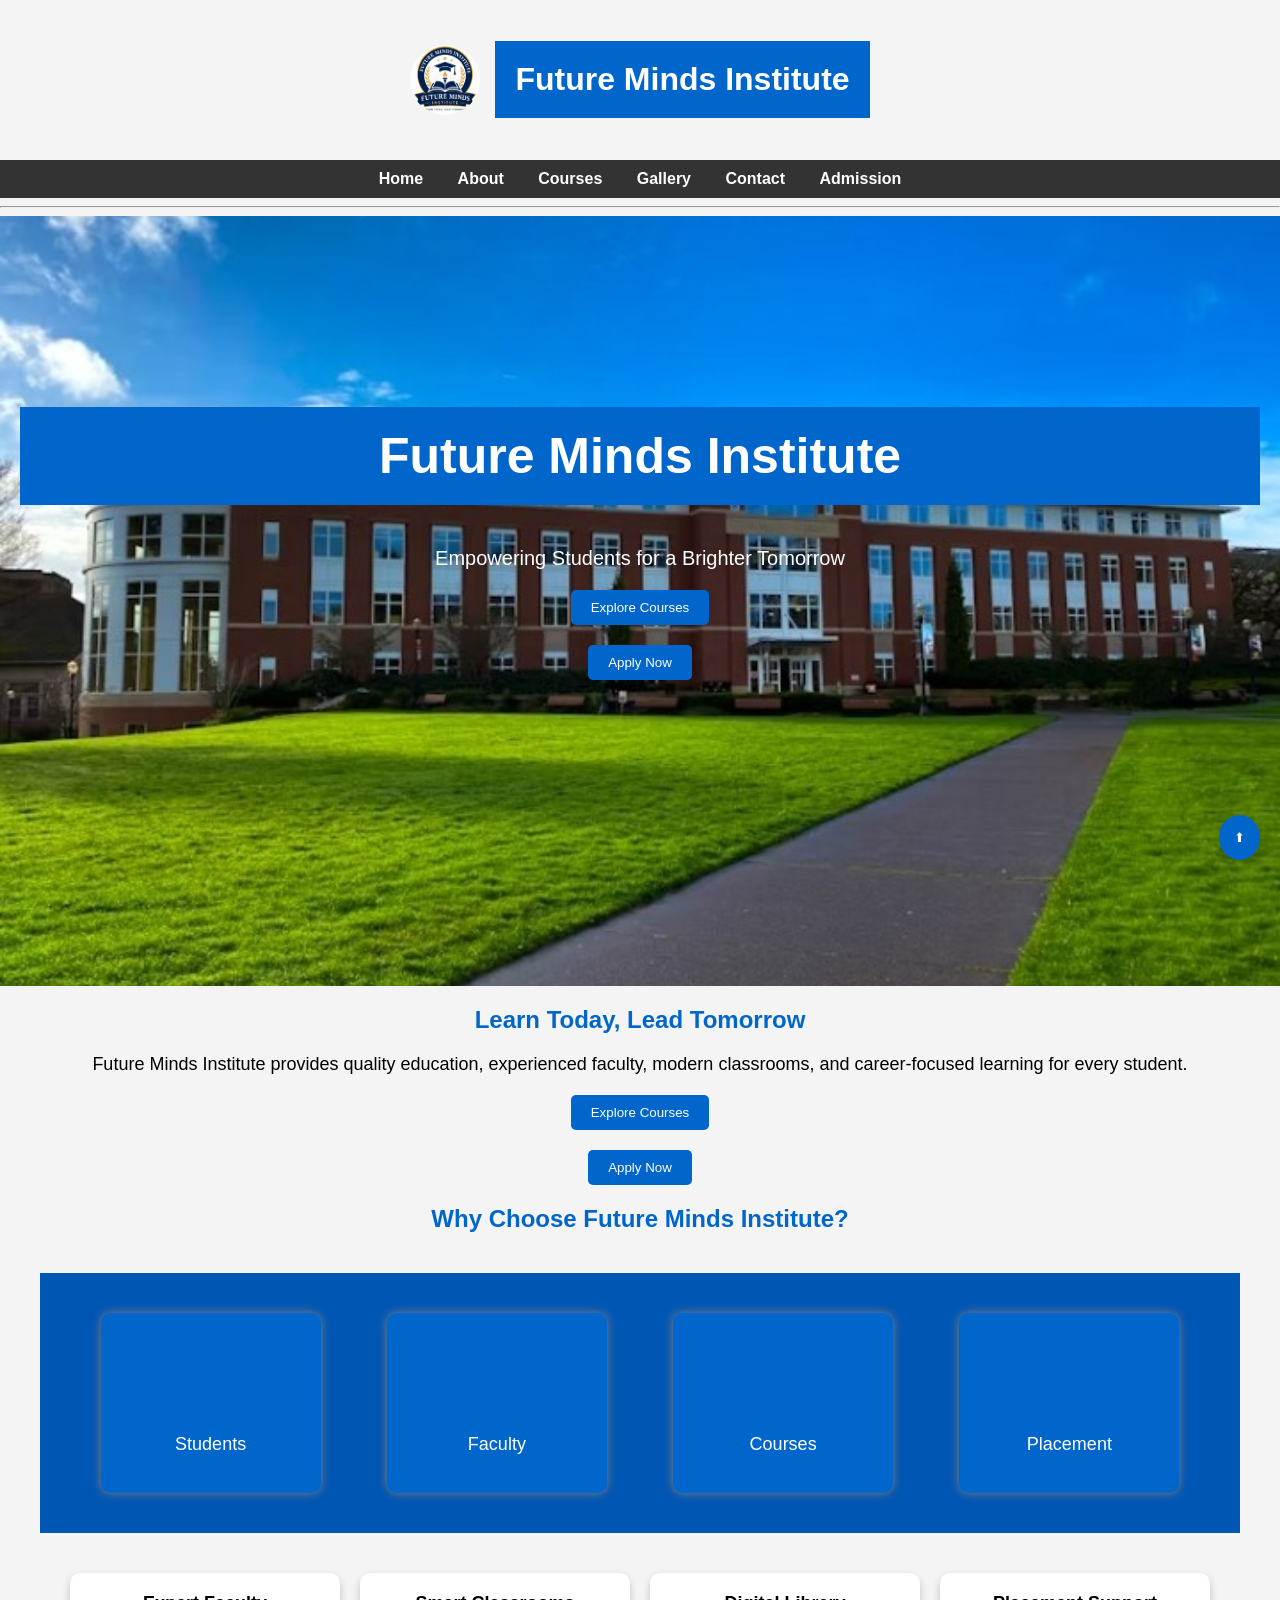
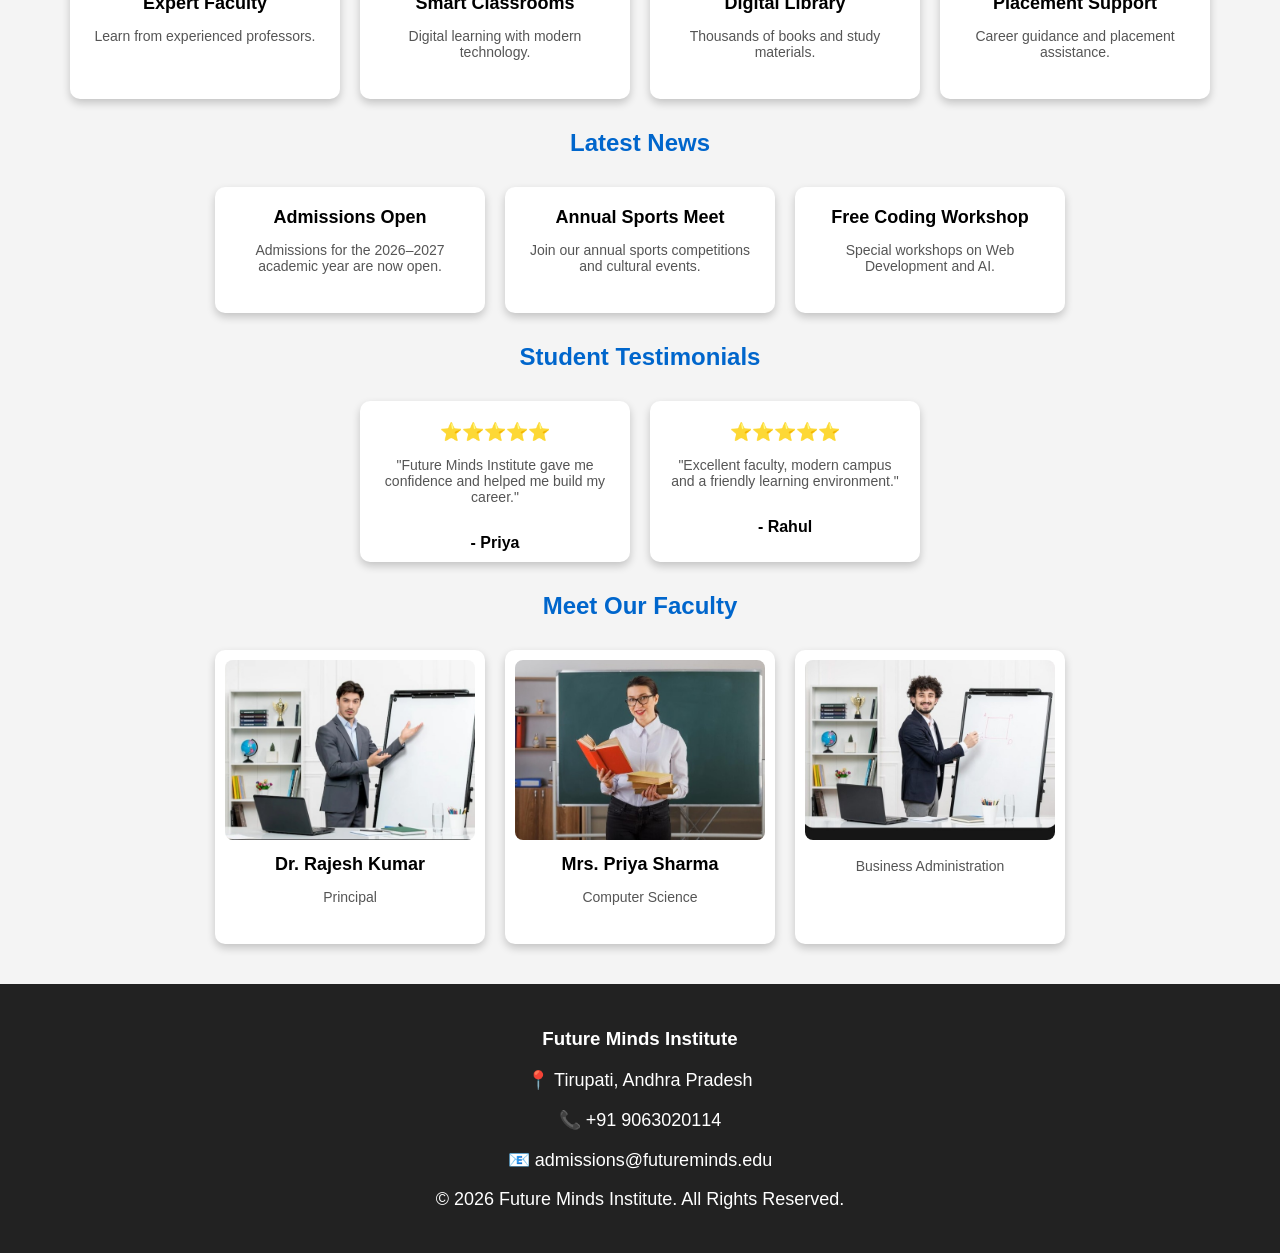
==== commit 664220e6: "Improved SEO" ====
--- a/index.html
+++ b/index.html
@@ -8,10 +8,11 @@
     <meta name="keywords" content="Future Minds Institute, College, Education, Admissions, Computer Science, Library, Smart Classroom, Andhra Pradesh">
     <meta name="author" content="Future Minds Institute">
     
+   <title>Future Minds Institute | Best College in AP</title>
     
-    <title>Future Minds Institute | Best Educational Institute in Andhra Pradesh</title> 
-    
-    <link rel="stylesheet" href="style.css">
+   <link rel="icon" href="images/logo.jpeg" type="image/jpeg">
+
+   <link rel="stylesheet" href="style.css">
 </head>
 
 <body>
@@ -55,22 +56,22 @@
 <div class="stats">
 
 <div class="box">
-<h1>5000+</h1>
+<h2>5000+</h2>
 <p>Students</p>
 </div>
 
 <div class="box">
-<h1>150+</h1>
+<h2>150+</h2>
 <p>Faculty</p>
 </div>
 
 <div class="box">
-<h1>40+</h1>
+<h2>40+</h2>
 <p>Courses</p>
 </div>
 
 <div class="box">
-<h1>98%</h1>
+<h2>98%</h2>
 <p>Placement</p>
 </div>
 
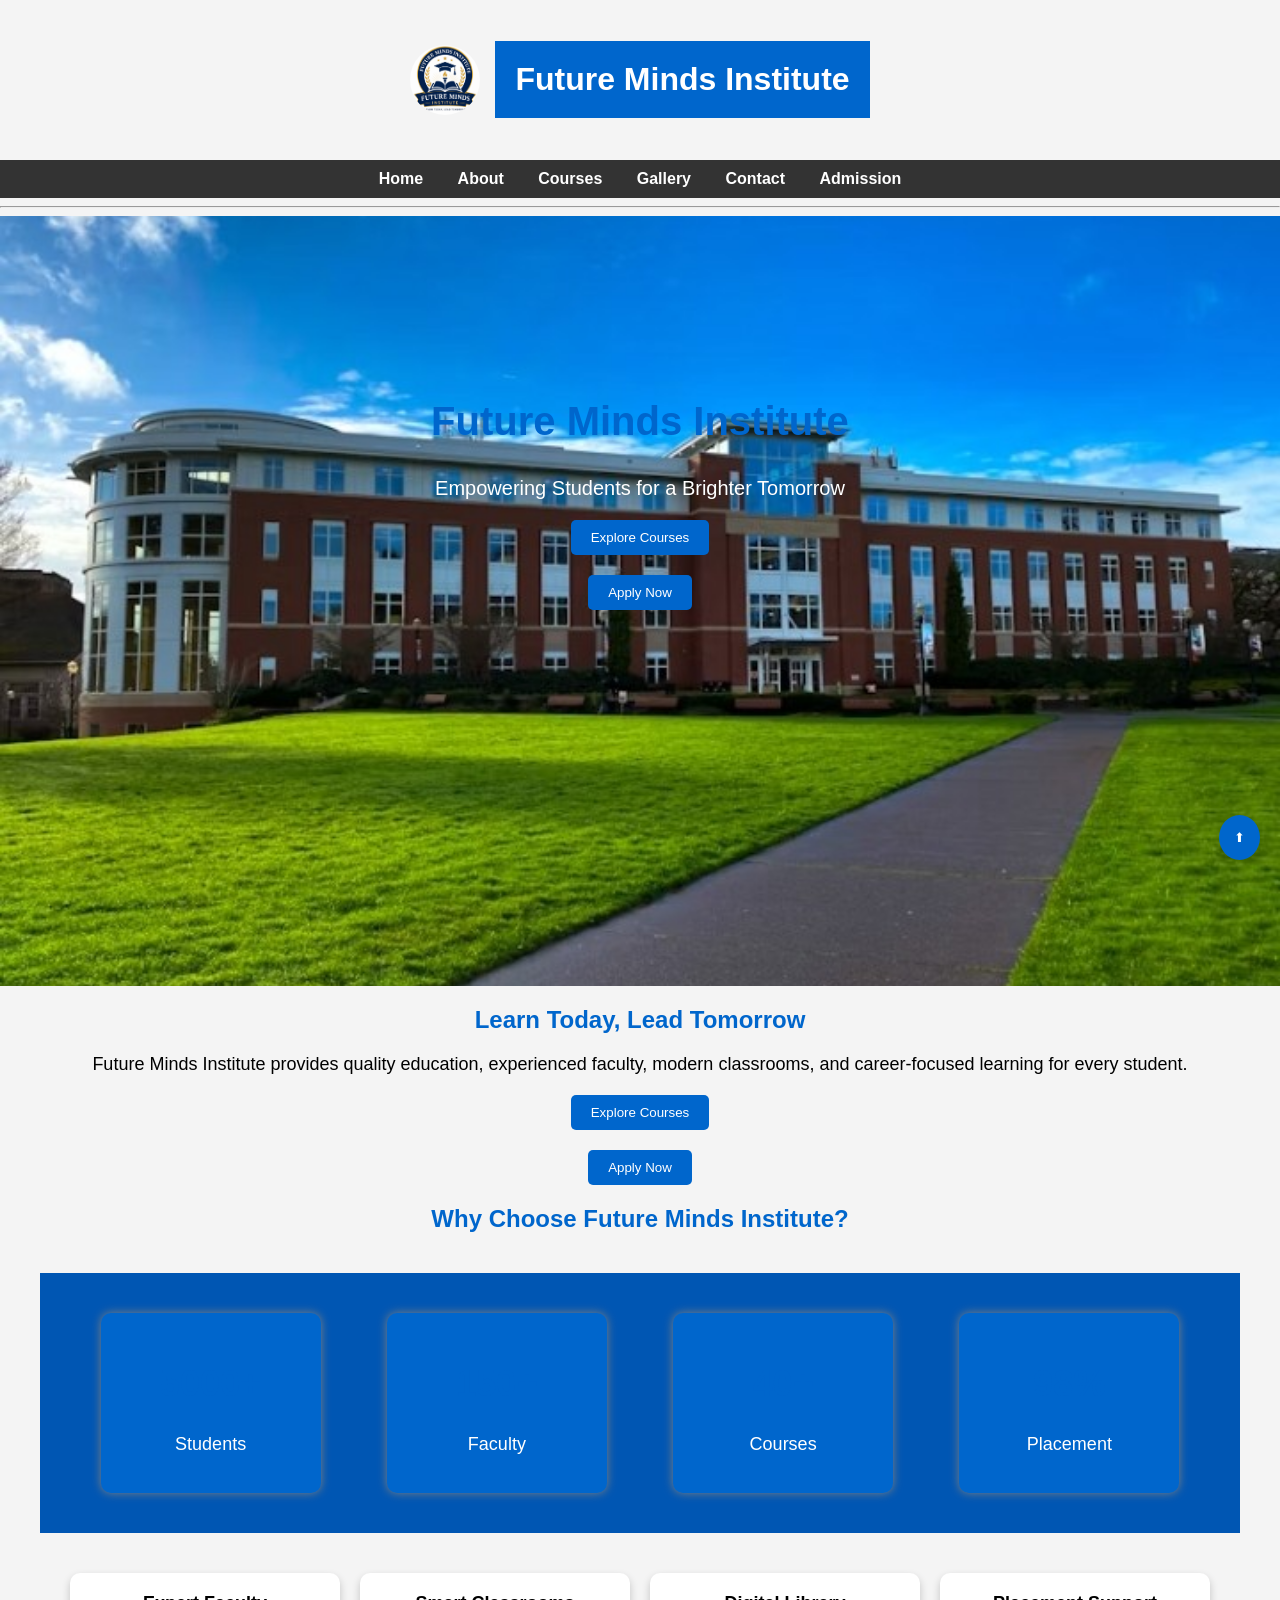
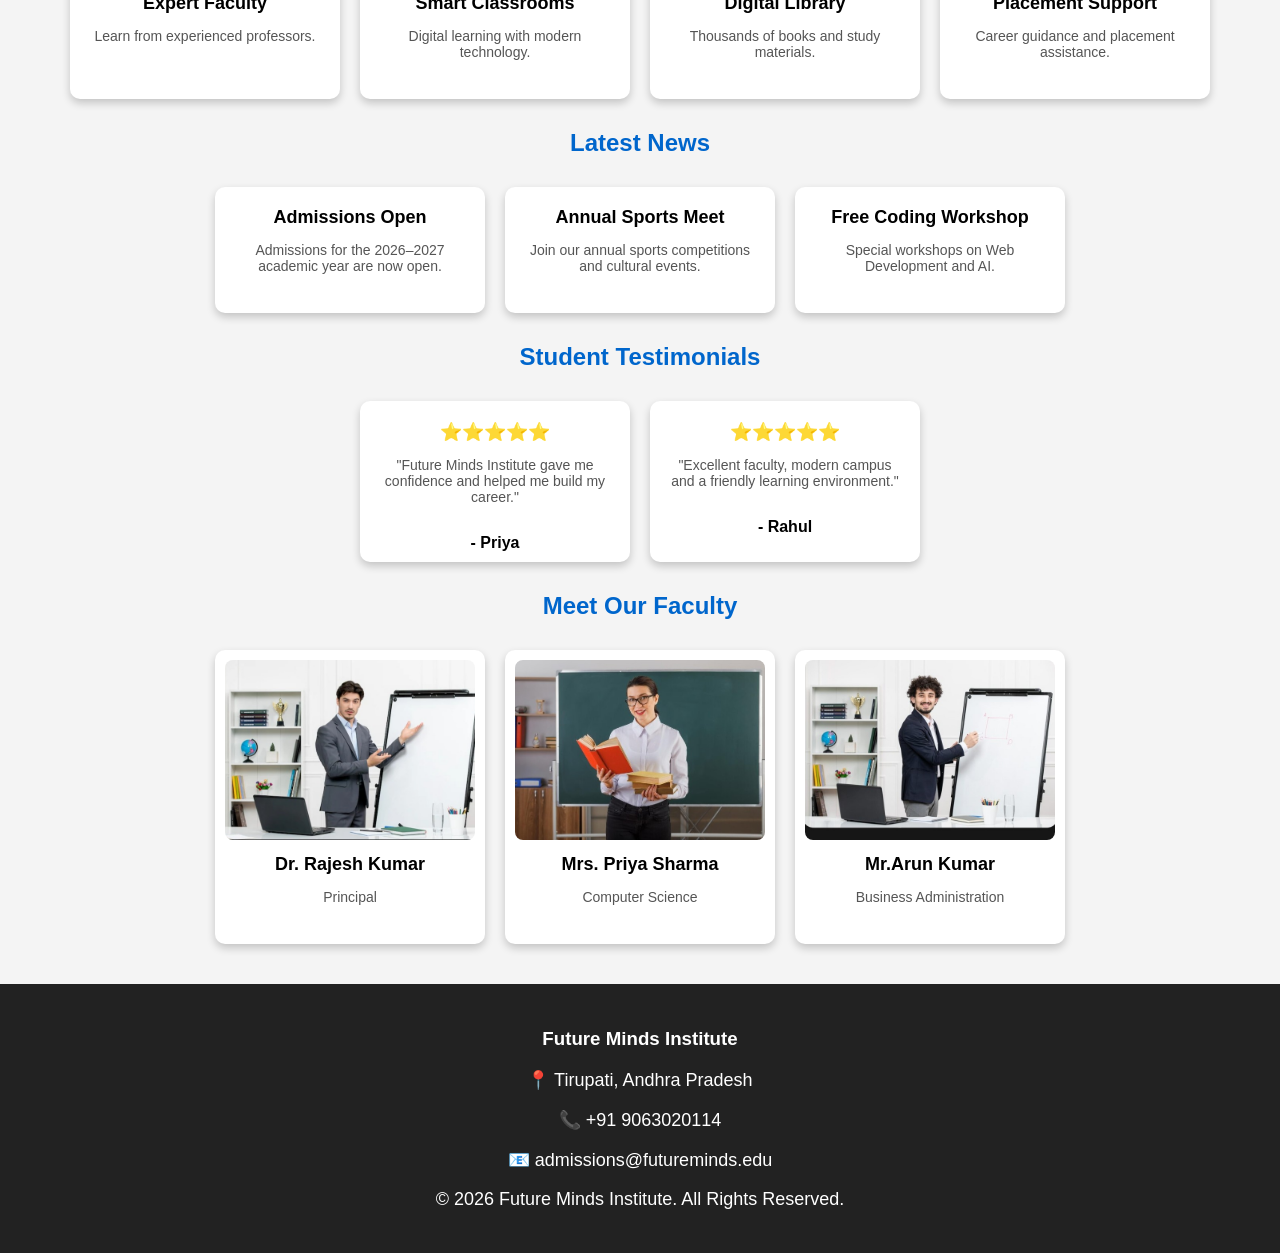
==== commit 9ce14195: "Fixed SEO and chatbot" ====
--- a/index.html
+++ b/index.html
@@ -36,7 +36,7 @@
 
     <hr>
     <section class="hero">
-    <h1>Future Minds Institute</h1>
+    <h2>Future Minds Institute</h2>
     <p>Empowering Students for a Brighter Tomorrow</p>
 
     <button onclick="showMessage()">Explore Courses</button>
@@ -155,6 +155,7 @@
 
 <div class="card">
 <img src="images/faculty3.jpeg" alt="Business Administration Faculty Mr. Arun Kumar" width="150">
+<h3>Mr.Arun Kumar</h3>
 <p>Business Administration</p>
 </div>
 
@@ -174,3 +175,21 @@
 
 </footer>
 
+<script src="script.js"></script>
+
+<!--Start of Tawk.to Script-->
+<script type="text/javascript">
+var Tawk_API=Tawk_API||{}, Tawk_LoadStart=new Date();
+(function(){
+var s1=document.createElement("script"),s0=document.getElementsByTagName("script")[0];
+s1.async=true;
+s1.src='https://embed.tawk.to/6a454abe2aaf551d42e2cf6d/1jsfanv0k';
+s1.charset='UTF-8';
+s1.setAttribute('crossorigin','*');
+s0.parentNode.insertBefore(s1,s0);
+})();
+</script>
+<!--End of Tawk.to Script-->
+
+</body>
+</html>
